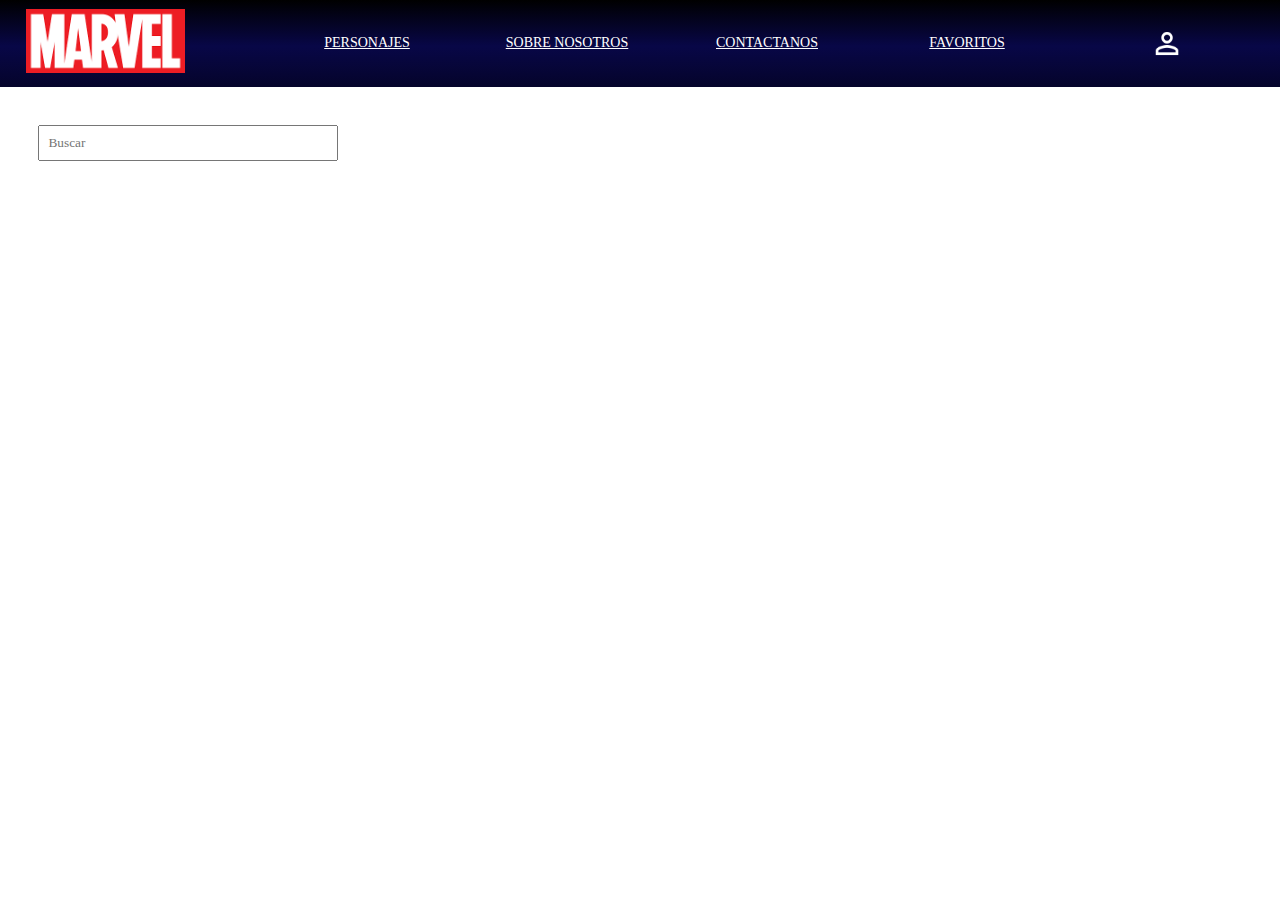
==== personajes.html @ a4006c0a "primer commit" ====
<!DOCTYPE html>
<html lang="en">
<head>
    <meta charset="UTF-8">
    <meta http-equiv="X-UA-Compatible" content="IE=edge">
    <meta name="viewport" content="width=device-width, initial-scale=1.0">
    <title>Document</title>
    <link rel="stylesheet" href="personajes.css">
</head>
<body>
    <header>
        
        <div class="logoinicio">
        <a href="index2.html">
            <img src="[data-uri]" alt="logo" width="70%">
        </a>
        </div> 
        <div class="barra">
            <a href="personajes.html" class="barra">PERSONAJES</a>
            <a href="index.html/#parte3" class="barra">SOBRE NOSOTROS</a>
            <a href="index.html/#contactanos" class="barra">CONTACTANOS</a>
            <a href="favoritos.html" class="barra">FAVORITOS</a>
            <a href="perfil.html" class="barra">
                <img src="images/outline_person_outline_white_48dp.png" alt="" width="20%">
            </a>
            
        </div>
    
    </header>
    
    <form>
        <input type="search" placeholder="Buscar">
    </form>
    
    <div class="personajes" id="listapersonajes">
       
    </div>

</body>
<script src="personajes.js"></script>
</html>
---- personajes.css ----
*{
    padding: 0px;
    margin: 0px;
}
body{
    background-color: rgb(255, 255, 255);
    
}
header{
    background-color:transparent;
    display: flex;
    justify-content: space-around;
    align-content: center;
    align-items: center;
    flex-direction: row; 
    background: linear-gradient(180deg, #000000 0%, rgb(8, 7, 71) 53.18%, #05042b 100%);
}
.logoinicio{
    margin-left: 2%;
}
.barra{
    
    background-color: transparent;
    display: flex;
    justify-content: space-around;
    align-items: center;
    align-content: center;
    width:1000px;
    margin: 13px;
    font-family: Montserrat SemiBold;
    font-size: 14px;
    color: #FFFFFF;
    

}
a{
    
    align-items: center;
    align-content: center;
}
.boton1{
    font-family: Montserrat SemiBold;
    font-size: 15px;
    color: #FFFFFF;
    background-color: red;
    padding: 10px;
    border: none;
    align-items: center;
}
input{
    margin: 3%;
    width: 300px;
    padding: 8px;
    font-family: Montserrat SemiBold;
}
.personajes{
    display: flex;
    flex-wrap: wrap;
    margin: 1%;
    justify-content: center;
}
.superheroe{
    background-color: red;
    display: flex;
    justify-content: space-between;
    align-content: center;
    align-items: center;
    width: 270px;
    height: 330px;
    margin: 1%;
    border-radius: 10%;
    font-family: Montserrat SemiBold;
    font-size: 13px;
    color: white;
    flex-direction: column;
    box-shadow: 3px 3px 3px 2px rgba(0, 0, 0, 0.281)
}
.contenedor{
    width: 270px;
    height: 200px;
    border-radius: 10% 0% 0% 0%;
}
.contenedor img{
    border-radius: 10% 10% 0% 0%;
    width: 100%;
}
.superheroe:hover {
    transform: translateY(-10px);
    transition: all 0.2s;
}
.superheroe h2{
    margin-bottom: 6%;
}
#star{
    position: absolute;
    width: 50px;
    margin-left: 210px;
    margin-top: 10px;
}
.ventana{
    width: 1200px;
    background-color: #dfdede;
    height: 700px;
    position: absolute;
    font-family:  Montserrat;
    top: 19%;
    left: 30px;
    display:none;
    justify-content: space-between;
    align-content: center;
    box-shadow: 0px 20px 40px rgba(0, 0, 0, 0.648);
}
.imagen1{
   background-image: url(https://lumiere-a.akamaihd.net/v1/images/thor_amor_y_trueno_3cc74888.jpeg?region=420,0,1080,1080);
   background-size: cover;
   background-repeat: no-repeat;
   width: 50%;
   
}
.texto{
    width: 50%;
    overflow-y: scroll;
    margin: 2%;
}
.texto::-webkit-scrollbar{
    display: none;
}
.texto h1{
   color: rgb(156, 0, 0);
}
.texto img{
    position: absolute;
    width: 20px;
    right: 5%;
    top: 4%;
}
.datos{
    margin: 2%;
}
.datos h3{
    margin-top: 3%;
    color: rgb(9, 0, 53);
}
.imagen2{
    background-image: url(https://media.revistagq.com/photos/5ca5f6c633e7519c80153499/2:3/w_1600,h_2400,c_limit/blackpanther_671.jpg);
    background-size: cover;
    background-repeat: no-repeat;
    width: 50%;
    
}
.imagen3{
    background-image: url(https://i.pinimg.com/originals/c1/7e/c5/c17ec5fd438281ab9505f04c56ad9d2d.png);
    background-size: cover;
    background-repeat: no-repeat;
    width: 50%;
}
.imagen4{
    background-image: url(https://i.pinimg.com/736x/be/53/18/be5318244b45bf2c4e8aac3297b58e40.jpg);
    background-size: cover;
    background-repeat: no-repeat;
    width: 50%;
}
.imagen5{
    background-image: url(https://media.glamour.mx/photos/6190627ca6e030d6480f728c/1:1/w_1575,h_1575,c_limit/245039.jpg);
    background-size: cover;
    background-repeat: no-repeat;
    width: 50%;
}
.imagen6{
    background-image: url(https://i.pinimg.com/564x/9e/11/67/9e1167ef77c42cedbff9676e4fa18d15.jpg);
    background-size: cover;
    background-repeat: no-repeat;
    width: 50%;
}
.imagen7{
    background-image: url(https://pbs.twimg.com/media/FHL7CAIWYAEIUPG.jpg:large);
    background-size: cover;
    background-repeat: no-repeat;
    width: 50%;
}
.imagen8{
    background-image: url(https://pbs.twimg.com/media/FYDiMleX0AA1c4d.jpg);
    background-size: cover;
    background-repeat: no-repeat;
    width: 50%;
}
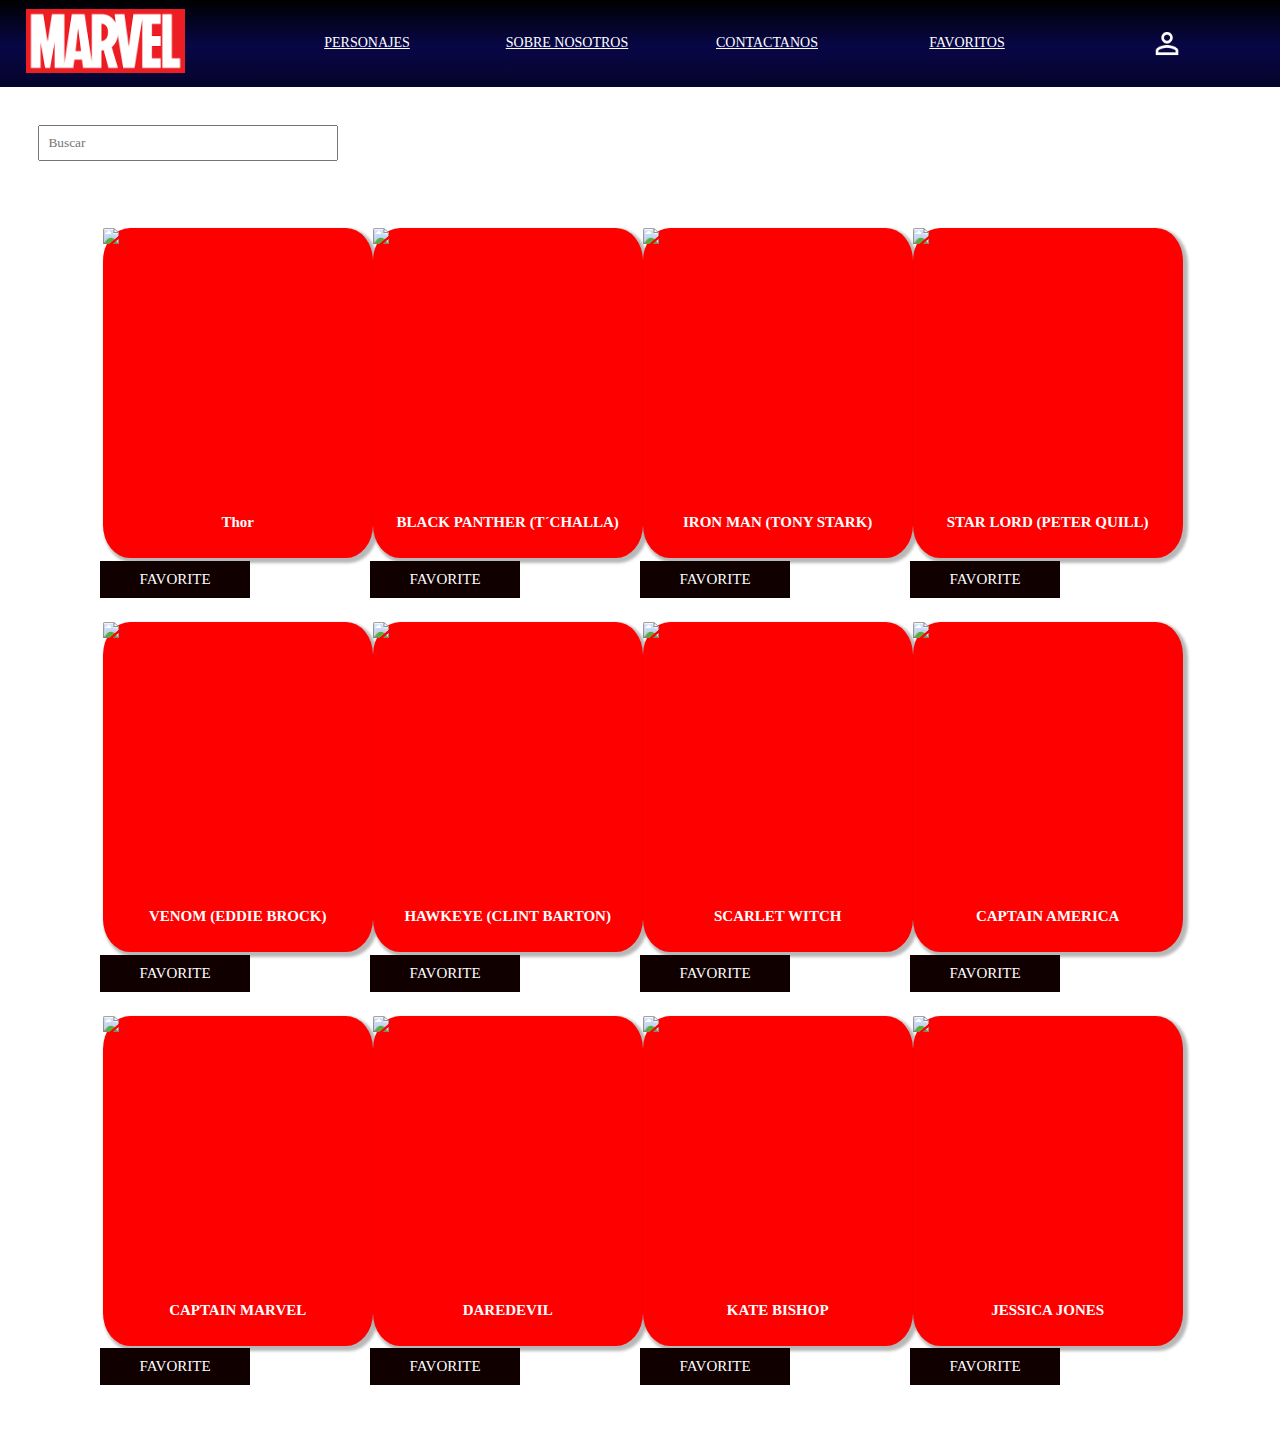
==== commit 729b8ffe: "Advances" ====
--- a/personajes.html
+++ b/personajes.html
@@ -32,10 +32,11 @@
         <input type="search" placeholder="Buscar">
     </form>
     
-    <div class="personajes" id="listapersonajes">
+    <div class="container" id="container">
        
     </div>
 
 </body>
+<script src="model/card.js"></script>
 <script src="personajes.js"></script>
 </html>--- a/personajes.css
+++ b/personajes.css
@@ -53,11 +53,13 @@
     padding: 8px;
     font-family: Montserrat SemiBold;
 }
-.personajes{
+.container{
     display: flex;
     flex-wrap: wrap;
-    margin: 1%;
+    margin: 2%;
     justify-content: center;
+    align-content: center;
+    align-items: center;
 }
 .superheroe{
     background-color: red;
@@ -70,7 +72,7 @@
     margin: 1%;
     border-radius: 10%;
     font-family: Montserrat SemiBold;
-    font-size: 13px;
+    font-size: 10px;
     color: white;
     flex-direction: column;
     box-shadow: 3px 3px 3px 2px rgba(0, 0, 0, 0.281)
@@ -78,7 +80,7 @@
 .contenedor{
     width: 270px;
     height: 200px;
-    border-radius: 10% 0% 0% 0%;
+    border-radius: 10% 10% 0% 0%;
 }
 .contenedor img{
     border-radius: 10% 10% 0% 0%;
@@ -89,11 +91,11 @@
     transition: all 0.2s;
 }
 .superheroe h2{
-    margin-bottom: 6%;
+    margin-bottom: 10%;
 }
 #star{
     position: absolute;
-    width: 50px;
+    width: 80px;
     margin-left: 210px;
     margin-top: 10px;
 }
@@ -184,3 +186,35 @@
     background-repeat: no-repeat;
     width: 50%;
 }
+.unliked{
+    font-family: Montserrat SemiBold;
+    font-size: 15px;
+    width: 150px;
+    background-color: rgb(16, 0, 0);
+    color: #ffffff;
+    padding: 10px;
+    border: none;
+    align-items: center;
+    margin-bottom: 8%;
+    right: -100px;
+}
+
+.liked{
+    font-family: Montserrat SemiBold;
+    font-size: 15px;
+    width: 150px;
+    background-color: rgb(36, 2, 138);
+    color: #ff0000;
+    padding: 10px;
+    border: none;
+    margin-bottom: 8%;
+    align-items: center;
+}
+.unliked:hover {
+    transform: translateY(10px);
+    transition: all 0.2s;
+}
+.liked:hover {
+    transform: translateY(10px);
+    transition: all 0.2s;
+}